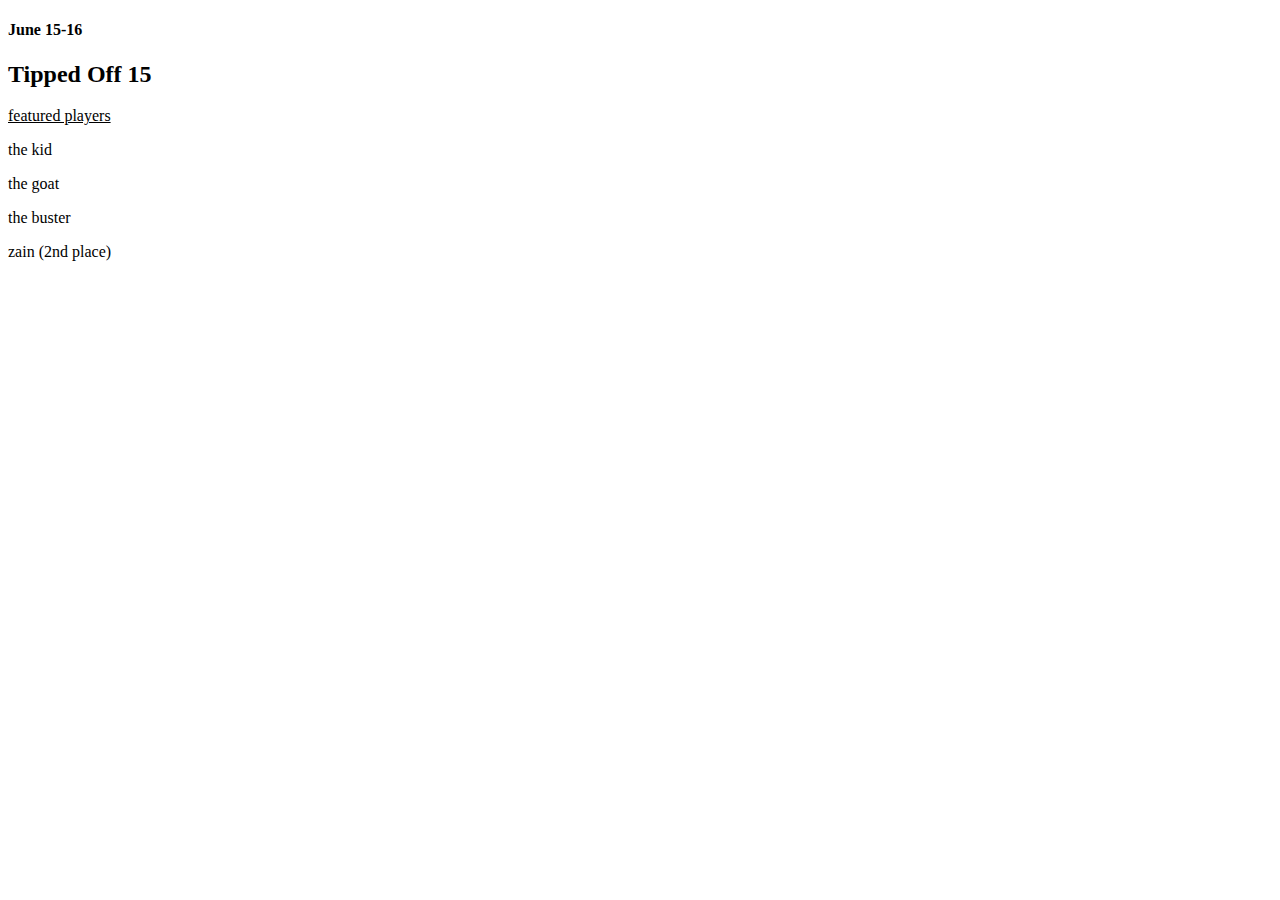
==== index.html @ b160381d "fix: attempt to fix github pages issues" ====
<!DOCTYPE html>
<html lang="en">

<head>
    <meta charset="UTF-8">
    <title>Melee Majors</title>
    <link rel="stylesheet" href="styles.css">
    <link rel="icon" href="/assets/favicon.png">
    <script src="script.js"></script>
    <meta name="viewport" content="width=device-width, initial-scale=1">
</head>

<body>
    <div class="tournament-card">
        <div class="tournament-image"></div>
        <h4>June 15-16</h4>
        <h2>Tipped Off 15</h2>
        <u>featured players</u>
        <p>the kid</p>
        <p>the goat</p>
        <p>the buster</p>
        <p>zain (2nd place)</p>
    </div>
</body>

</html>
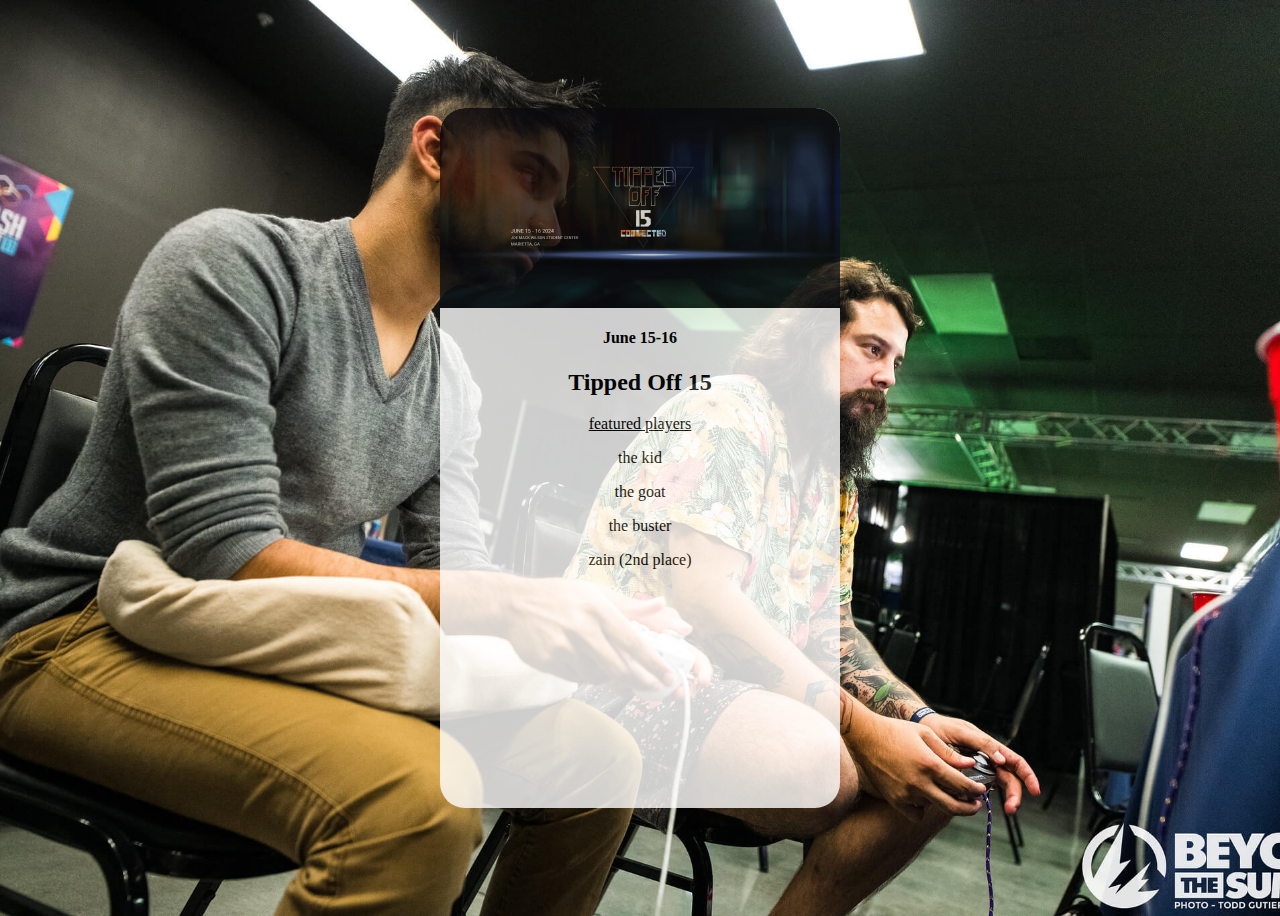
==== commit 6994f03b: "fix: update urls" ====
--- a/index.html
+++ b/index.html
@@ -5,7 +5,7 @@
     <meta charset="UTF-8">
     <title>Melee Majors</title>
     <link rel="stylesheet" href="styles.css">
-    <link rel="icon" href="/assets/favicon.png">
+    <link rel="icon" href="assets/favicon.png">
     <script src="script.js"></script>
     <meta name="viewport" content="width=device-width, initial-scale=1">
 </head>
--- a/styles.css
+++ b/styles.css
@@ -0,0 +1,29 @@
+body {
+  background-image: url("assets/backgrounds/bts-zain-mango.jpg");
+  background-repeat: no-repeat;
+  background-color: black;
+  background-size: cover;
+  display: flex;
+  justify-content: center;
+  align-items: center;
+  height: 100vh;
+}
+
+.tournament-card {
+  background-color: white;
+  width: 400px;
+  height: 700px;
+  padding: 0px;
+  text-align: center;
+  text-wrap: stable;
+  opacity: 80%;
+  border-radius: 25px;
+  overflow: hidden;
+}
+
+.tournament-image {
+  background-image: url("assets/tipped off 15.png");
+  background-size: cover;
+  background-repeat: no-repeat;
+  height: 200px;
+}